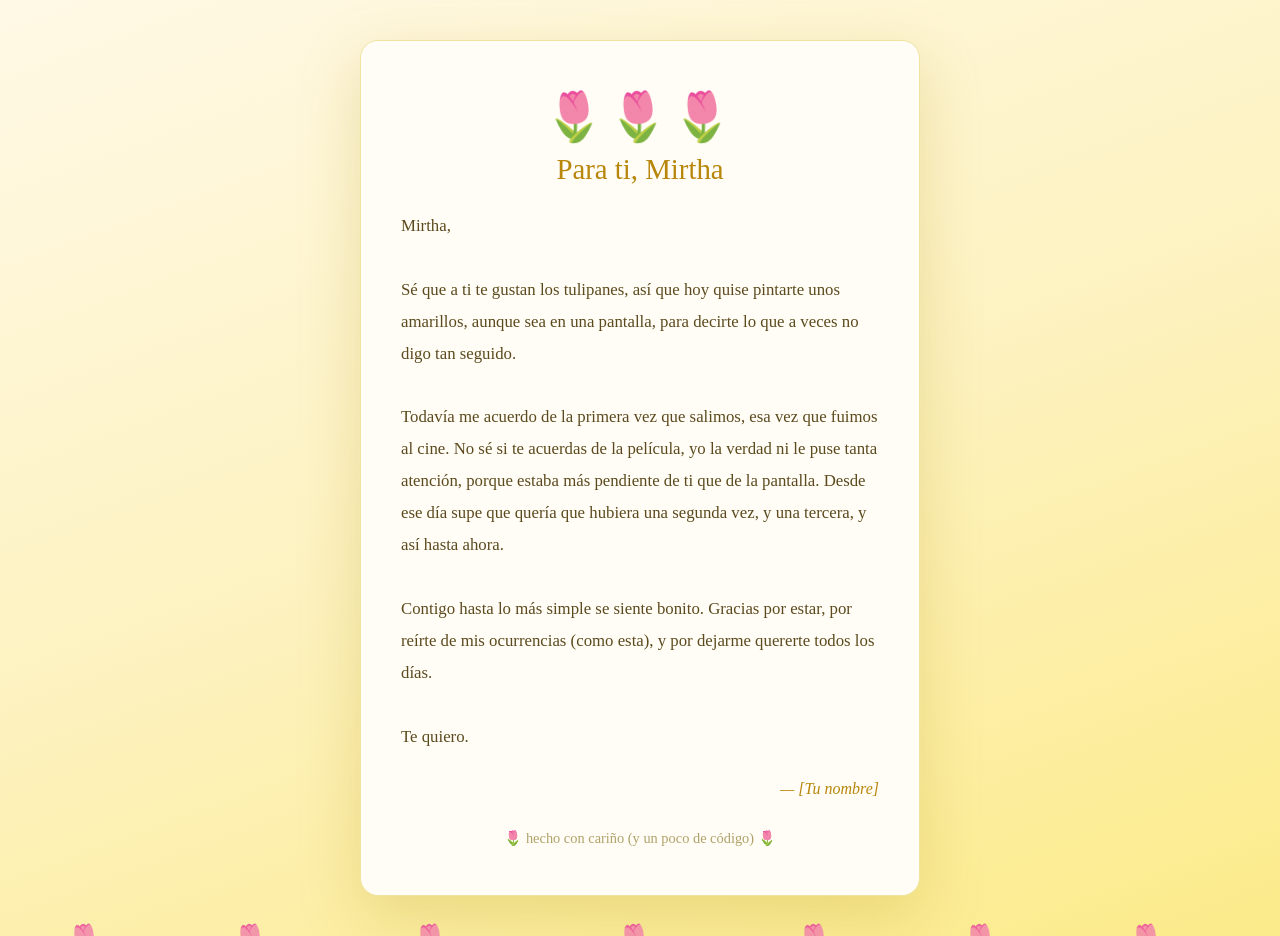
==== sorpresa-am9EZlV6nfo.html @ b4864cdc "Add files via upload" ====
<!DOCTYPE html>
<html lang="es">
<head>
<meta charset="UTF-8">
<meta name="viewport" content="width=device-width, initial-scale=1.0">
<title>Para Mirtha 🌷</title>
<link rel="stylesheet" href="styles.css">
</head>
<body>

  <!-- tulipanes flotando -->
  <div class="tulipan" style="left: 5%; animation-duration: 14s; animation-delay: 0s;">🌷</div>
  <div class="tulipan" style="left: 18%; animation-duration: 11s; animation-delay: 2s;">🌷</div>
  <div class="tulipan" style="left: 32%; animation-duration: 16s; animation-delay: 1s;">🌷</div>
  <div class="tulipan" style="left: 48%; animation-duration: 12s; animation-delay: 3s;">🌷</div>
  <div class="tulipan" style="left: 62%; animation-duration: 15s; animation-delay: 0.5s;">🌷</div>
  <div class="tulipan" style="left: 75%; animation-duration: 13s; animation-delay: 2.5s;">🌷</div>
  <div class="tulipan" style="left: 88%; animation-duration: 17s; animation-delay: 1.5s;">🌷</div>

  <div class="tarjeta">
    <div class="ramo">🌷🌷🌷</div>
    <h1>Para ti, Mirtha</h1>
    <div class="carta">Mirtha,

Sé que a ti te gustan los tulipanes, así que hoy quise pintarte unos amarillos, aunque sea en una pantalla, para decirte lo que a veces no digo tan seguido.

Todavía me acuerdo de la primera vez que salimos, esa vez que fuimos al cine. No sé si te acuerdas de la película, yo la verdad ni le puse tanta atención, porque estaba más pendiente de ti que de la pantalla. Desde ese día supe que quería que hubiera una segunda vez, y una tercera, y así hasta ahora.

Contigo hasta lo más simple se siente bonito. Gracias por estar, por reírte de mis ocurrencias (como esta), y por dejarme quererte todos los días.

Te quiero.</div>
    <div class="firma">— [Tu nombre]</div>
    <div class="linea-final">🌷 hecho con cariño (y un poco de código) 🌷</div>
  </div>

</body>
</html>
---- styles.css ----
* { box-sizing: border-box; }

body {
  margin: 0;
  min-height: 100vh;
  display: flex;
  align-items: center;
  justify-content: center;
  background: linear-gradient(160deg, #fff9e6 0%, #fdf2c0 50%, #fceB8a 100%);
  font-family: 'Georgia', 'Times New Roman', serif;
  overflow-x: hidden;
  padding: 40px 16px;
  position: relative;
}

.tulipan {
  position: fixed;
  bottom: -60px;
  font-size: 2rem;
  opacity: 0.85;
  animation: flotar linear infinite;
  z-index: 0;
  user-select: none;
}

@keyframes flotar {
  0%   { transform: translateY(0) rotate(0deg); opacity: 0; }
  10%  { opacity: 0.9; }
  90%  { opacity: 0.9; }
  100% { transform: translateY(-110vh) rotate(15deg); opacity: 0; }
}

.tarjeta {
  position: relative;
  z-index: 1;
  max-width: 560px;
  width: 100%;
  background: #fffdf5;
  border-radius: 18px;
  padding: 48px 40px;
  box-shadow: 0 20px 60px rgba(180, 150, 20, 0.25);
  border: 1px solid #f0e4a0;
  text-align: center;
  animation: aparecer 1.2s ease-out;
}

@keyframes aparecer {
  from { opacity: 0; transform: translateY(30px); }
  to   { opacity: 1; transform: translateY(0); }
}

.ramo {
  font-size: 3rem;
  margin-bottom: 8px;
  letter-spacing: 4px;
}

h1 {
  color: #b8860b;
  font-size: 1.8rem;
  margin: 0 0 24px 0;
  font-weight: normal;
}

.carta {
  text-align: left;
  color: #5c4a1e;
  font-size: 1.05rem;
  line-height: 1.9;
  white-space: pre-line;
}

.firma {
  margin-top: 28px;
  font-style: italic;
  color: #b8860b;
  text-align: right;
}

.linea-final {
  margin-top: 32px;
  font-size: 0.9rem;
  color: #b0a26a;
}
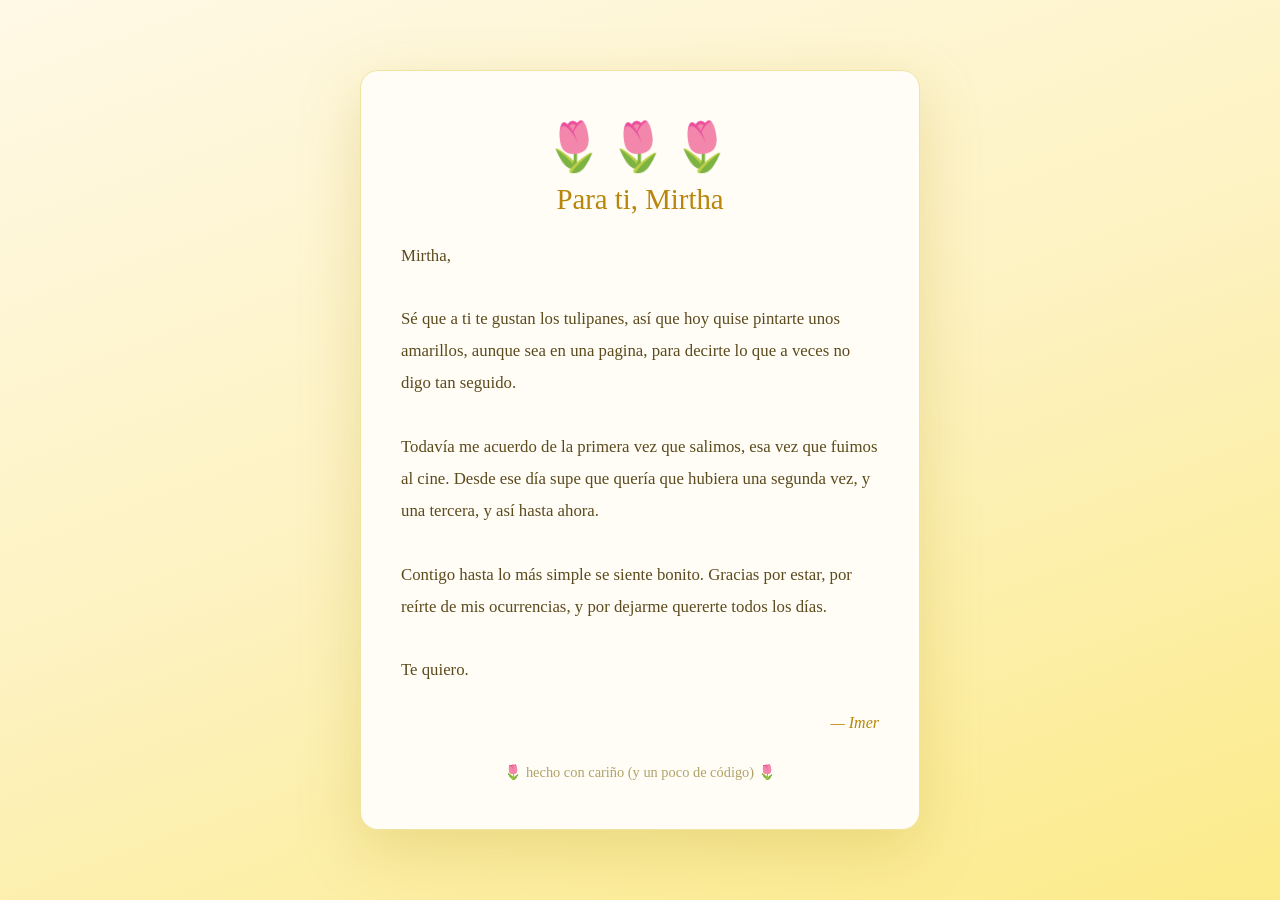
==== commit 7713e93d: "Fix typos in sorpresa-am9EZlV6nfo.html" ====
--- a/sorpresa-am9EZlV6nfo.html
+++ b/sorpresa-am9EZlV6nfo.html
@@ -22,14 +22,14 @@
     <h1>Para ti, Mirtha</h1>
     <div class="carta">Mirtha,
 
-Sé que a ti te gustan los tulipanes, así que hoy quise pintarte unos amarillos, aunque sea en una pantalla, para decirte lo que a veces no digo tan seguido.
+Sé que a ti te gustan los tulipanes, así que hoy quise pintarte unos amarillos, aunque sea en una pagina, para decirte lo que a veces no digo tan seguido.
 
-Todavía me acuerdo de la primera vez que salimos, esa vez que fuimos al cine. No sé si te acuerdas de la película, yo la verdad ni le puse tanta atención, porque estaba más pendiente de ti que de la pantalla. Desde ese día supe que quería que hubiera una segunda vez, y una tercera, y así hasta ahora.
+Todavía me acuerdo de la primera vez que salimos, esa vez que fuimos al cine. Desde ese día supe que quería que hubiera una segunda vez, y una tercera, y así hasta ahora.
 
-Contigo hasta lo más simple se siente bonito. Gracias por estar, por reírte de mis ocurrencias (como esta), y por dejarme quererte todos los días.
+Contigo hasta lo más simple se siente bonito. Gracias por estar, por reírte de mis ocurrencias, y por dejarme quererte todos los días.
 
 Te quiero.</div>
-    <div class="firma">— [Tu nombre]</div>
+    <div class="firma">— Imer</div>
     <div class="linea-final">🌷 hecho con cariño (y un poco de código) 🌷</div>
   </div>
 
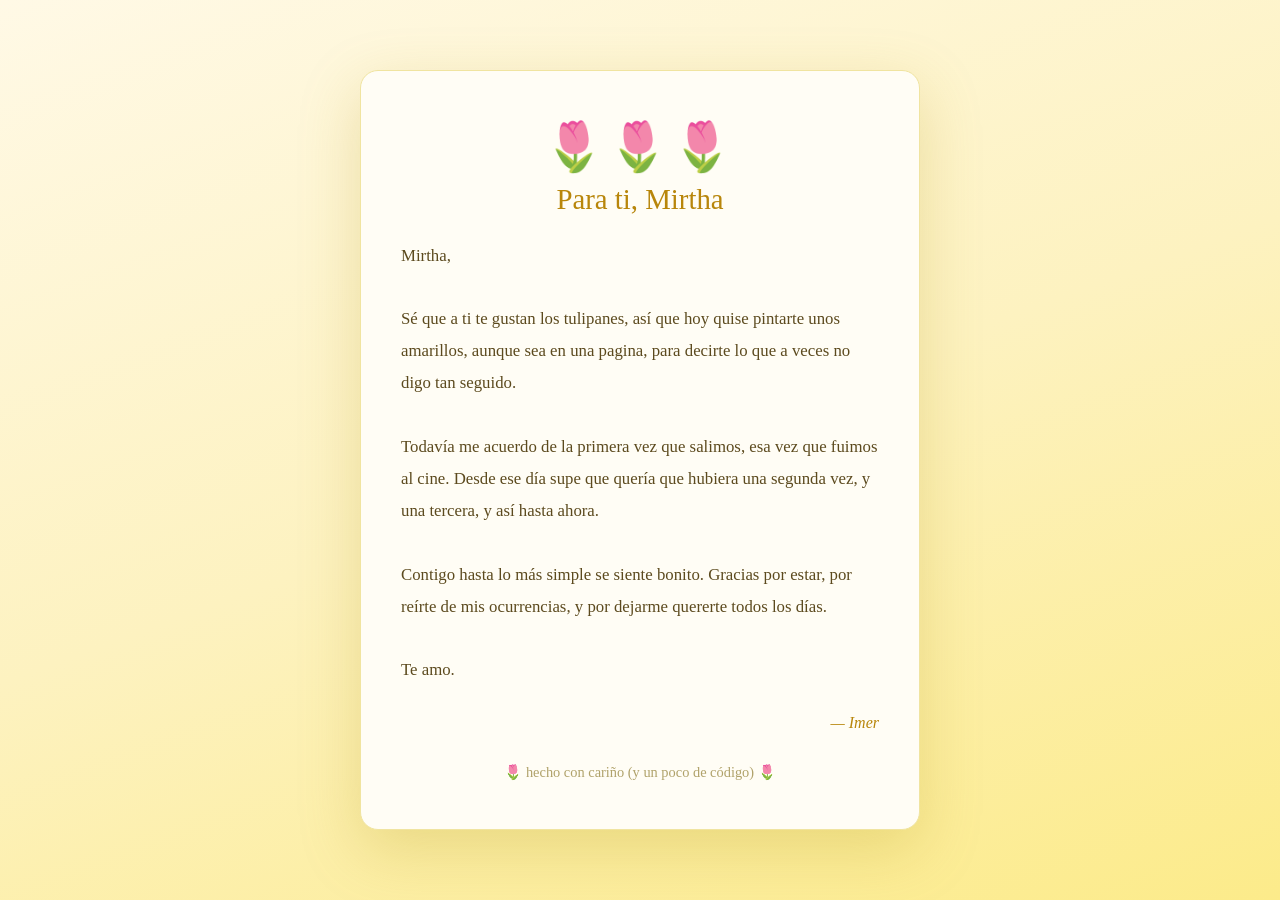
==== commit 21f2d5b8: "Change 'Te quiero' to 'Te amo'" ====
--- a/sorpresa-am9EZlV6nfo.html
+++ b/sorpresa-am9EZlV6nfo.html
@@ -28,7 +28,7 @@
 
 Contigo hasta lo más simple se siente bonito. Gracias por estar, por reírte de mis ocurrencias, y por dejarme quererte todos los días.
 
-Te quiero.</div>
+Te amo.</div>
     <div class="firma">— Imer</div>
     <div class="linea-final">🌷 hecho con cariño (y un poco de código) 🌷</div>
   </div>
